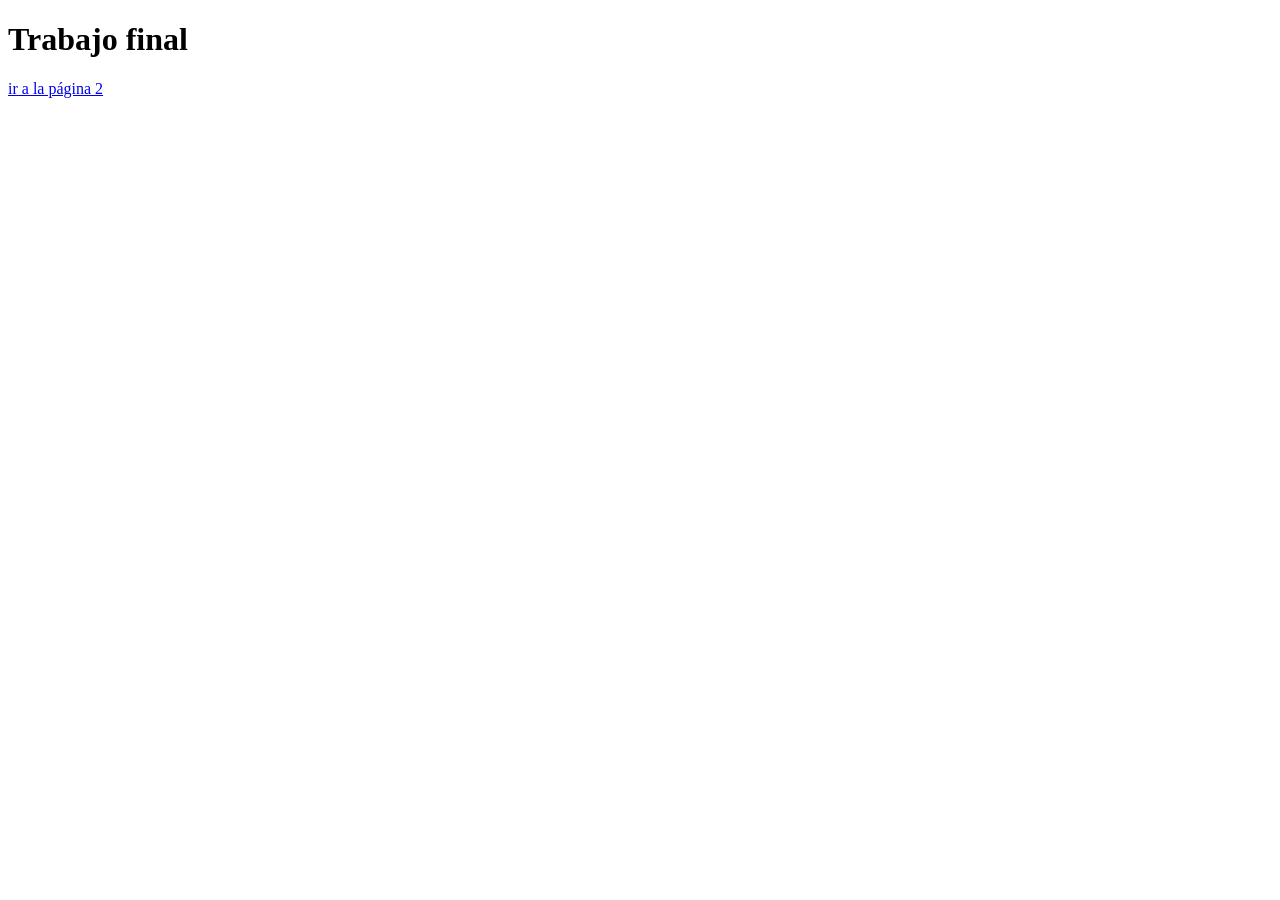
==== index.html @ 7cba4de2 "inicio" ====
<!DOCTYPE html>
<html lang="en">
<head>
    <meta charset="UTF-8">
    <meta name="viewport" content="width=device-width, initial-scale=1.0">
    <title>Document</title>
    <link rel="stylesheet" href="style.css">
    <script src="script.js"></script>
</head>
<body>
    <h1>Trabajo final</h1>
    <a href="pag2.html">ir a la página 2</a><!-- esto linkea la otra página -->
    <!-- si quiero que toda la página tenga la misma estética, no hace falta tener más de un css y js para todo -->
</body>
</html>
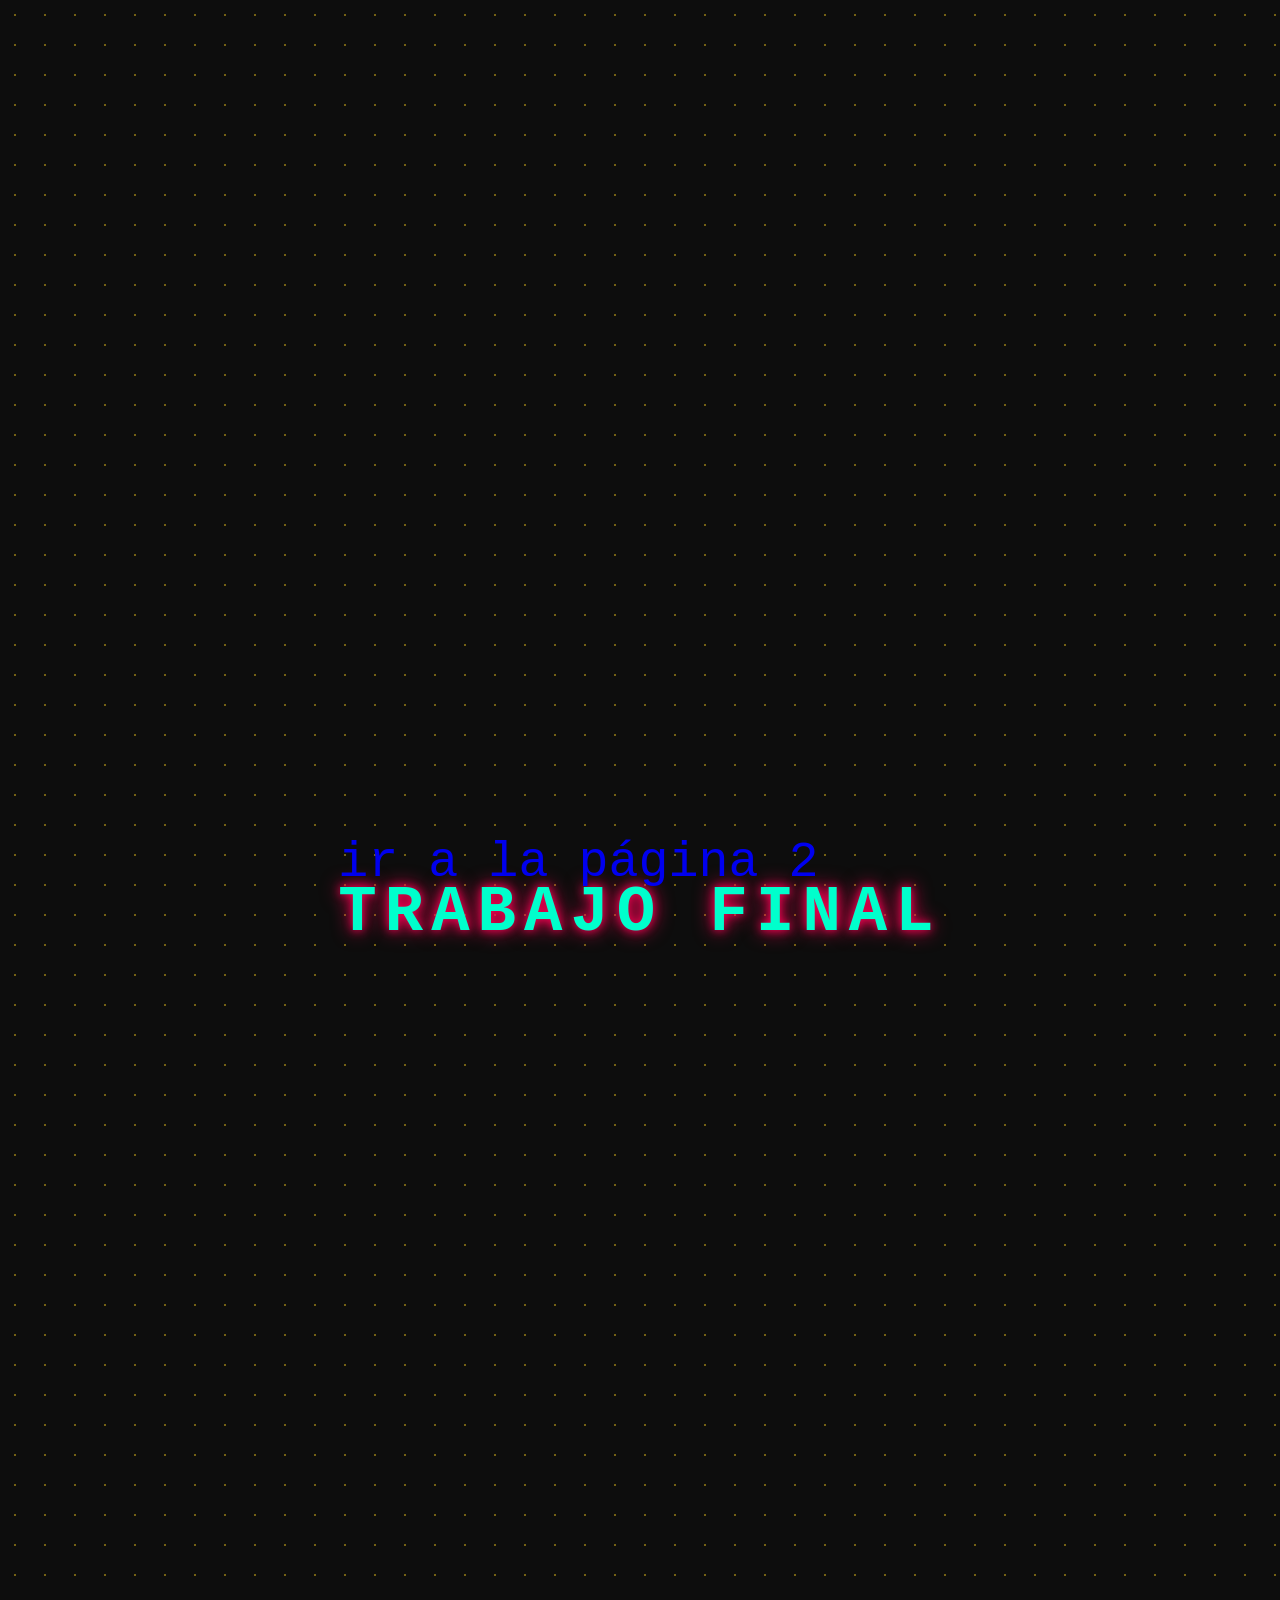
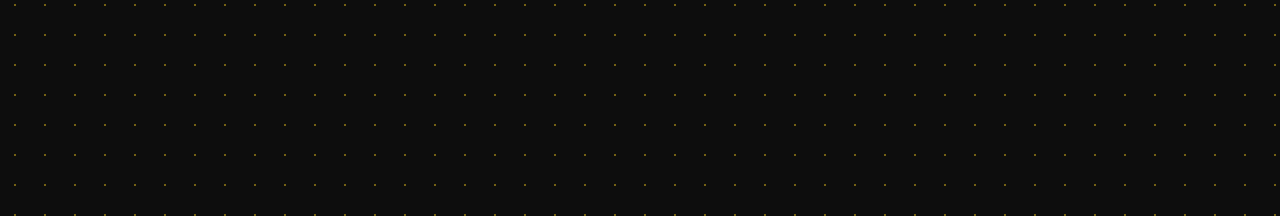
==== commit 736b2ecc: "Cambios" ====
--- a/index.html
+++ b/index.html
@@ -3,12 +3,15 @@
 <head>
     <meta charset="UTF-8">
     <meta name="viewport" content="width=device-width, initial-scale=1.0">
+    <link rel="icon" href="https://i.pinimg.com/736x/b4/0c/2b/b40c2bb600a9d4af351a5c3eaad31397.jpg">
     <title>Document</title>
     <link rel="stylesheet" href="style.css">
     <script src="script.js"></script>
 </head>
 <body>
-    <h1>Trabajo final</h1>
+    <div id="titulo">
+        <h1>Trabajo final</h1>
+
     <a href="pag2.html">ir a la página 2</a><!-- esto linkea la otra página -->
     <!-- si quiero que toda la página tenga la misma estética, no hace falta tener más de un css y js para todo -->
 </body>
--- a/style.css
+++ b/style.css
@@ -0,0 +1,42 @@
+body {
+    background-color: #0d0d0d; /* Negro profundo */
+    color: #00ffcc; /* Verde neón/cyborg */
+    font-family: 'Courier New', Courier, monospace;
+    
+    /* Esto hace que el contenido ocupe siempre el alto de la pantalla */
+    min-height: 200vh; 
+    display: flex;
+    flex-direction: column;
+    align-items: center;
+    justify-content: center;
+    
+    /* Textura orgánica/experimental de fondo */
+    background-image: radial-gradient(circle, #746113 1px, transparent 1px);
+    background-size: 30px 30px; 
+}
+.titulo {
+  width: 100%;
+  height: 70vh;
+  background-color: rgb(18, 75, 98);
+  position: relative;
+}
+
+h1 {
+    font-size: clamp(2rem, 10vw, 4rem); /* Se adapta al tamaño del monitor */
+    text-transform: uppercase;
+    letter-spacing: 0.5rem;
+    text-shadow: 0 0 10px #ff0055, 0 0 20px #ff0055; /* Resplandor rojizo visceral */
+    margin-bottom: 2rem;
+    text-align: center;
+}
+a {
+    position: absolute;
+    font-size: 50px;
+    text-decoration: none;
+    bottom: 1vh;
+
+}
+
+a:visited, a:active{
+    color: rgb(128, 111, 0)
+}
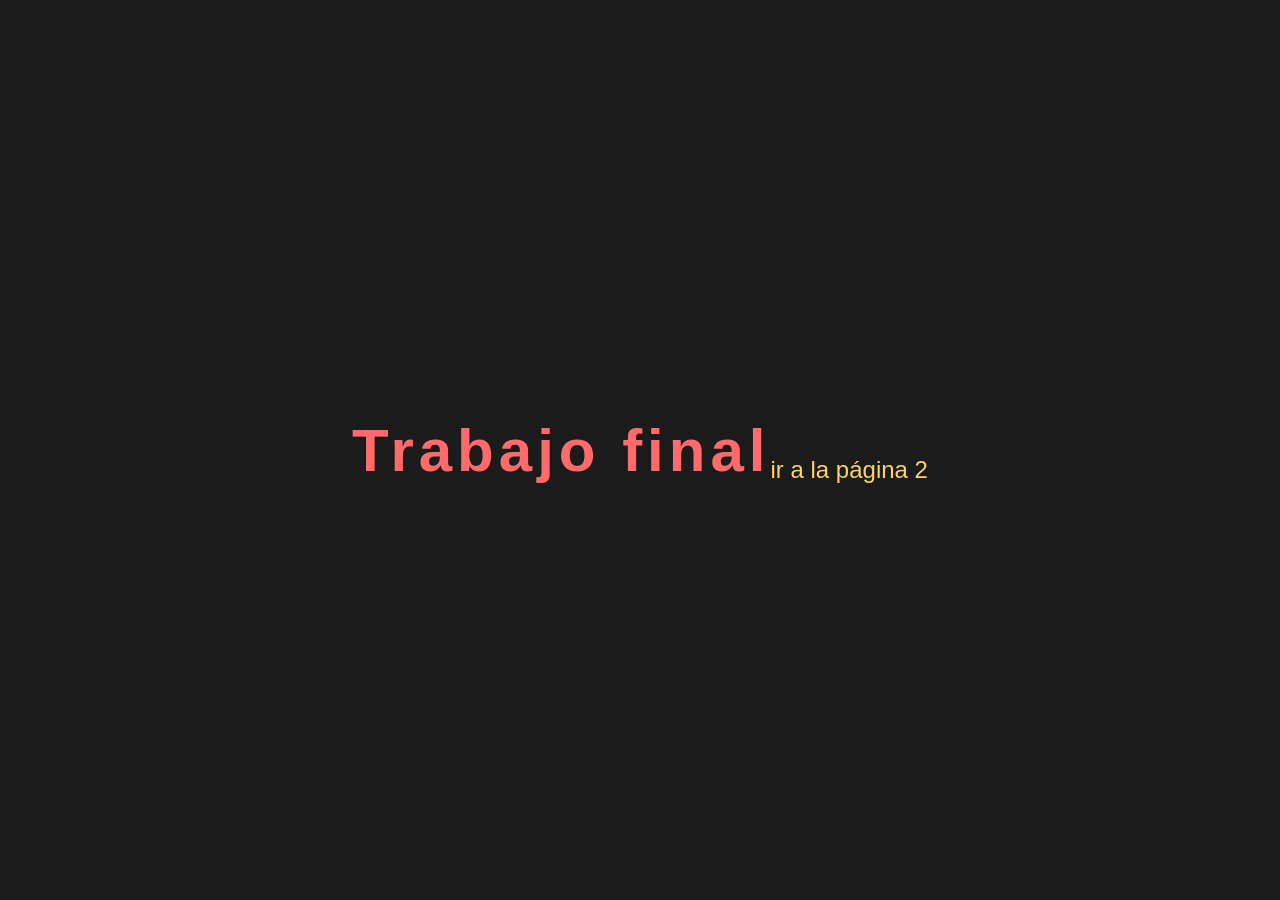
==== commit 8982d7a9: "Actualización" ====
--- a/index.html
+++ b/index.html
@@ -1,18 +1,20 @@
 <!DOCTYPE html>
-<html lang="en">
+<html lang="es">
 <head>
     <meta charset="UTF-8">
     <meta name="viewport" content="width=device-width, initial-scale=1.0">
     <link rel="icon" href="https://i.pinimg.com/736x/b4/0c/2b/b40c2bb600a9d4af351a5c3eaad31397.jpg">
     <title>Document</title>
     <link rel="stylesheet" href="style.css">
-    <script src="script.js"></script>
+    
 </head>
 <body>
     <div id="titulo">
         <h1>Trabajo final</h1>
+    </div>
 
     <a href="pag2.html">ir a la página 2</a><!-- esto linkea la otra página -->
     <!-- si quiero que toda la página tenga la misma estética, no hace falta tener más de un css y js para todo -->
+    <script src="script.js"></script>
 </body>
 </html>
--- a/style.css
+++ b/style.css
@@ -1,42 +1,43 @@
 body {
-    background-color: #0d0d0d; /* Negro profundo */
-    color: #00ffcc; /* Verde neón/cyborg */
-    font-family: 'Courier New', Courier, monospace;
-    
-    /* Esto hace que el contenido ocupe siempre el alto de la pantalla */
-    min-height: 200vh; 
-    display: flex;
-    flex-direction: column;
+    background-color: #1b1b1b; /* Negro profundo */
+    color: #f2c6b6; /* Verde neón/cyborg */
+    font-family: Arial, Helvetica, sans-serif;
+    margin: 0;
+    display: flex; /*así el contenedor se vuelve flex container y sus hijos se organizan de manera flexible*/
+    justify-content: center;
     align-items: center;
-    justify-content: center;
+    height: 100vh; /*vh= viewport height o alatura de pantalla. 100 es la altura total de la pantalla*/
     
     /* Textura orgánica/experimental de fondo */
-    background-image: radial-gradient(circle, #746113 1px, transparent 1px);
-    background-size: 30px 30px; 
+    /*background-image: radial-gradient(circle, #746113 1px, transparent 1px);
+    background-size: 30px 30px; */
+    
 }
-.titulo {
-  width: 100%;
-  height: 70vh;
-  background-color: rgb(18, 75, 98);
-  position: relative;
+#titulo {
+    text-align: center;
 }
 
-h1 {
-    font-size: clamp(2rem, 10vw, 4rem); /* Se adapta al tamaño del monitor */
-    text-transform: uppercase;
-    letter-spacing: 0.5rem;
-    text-shadow: 0 0 10px #ff0055, 0 0 20px #ff0055; /* Resplandor rojizo visceral */
-    margin-bottom: 2rem;
-    text-align: center;
+h1{
+    font-size: 60px;
+    letter-spacing: 5px; /*espacio entre letras*/
+    color: #ff6b6b;
 }
-a {
-    position: absolute;
-    font-size: 50px;
+
+/* link */
+
+a{
+    display: inline-block; /*Se comporta como texto pero tiene tamaño y margen - permite que el link tenga tamaño, borde y se comporte como un bloque (es por seguridad, sin esto alguno estilos no funcionan)*/
+    margin-top: 40px;
+    font-size: 24px;
     text-decoration: none;
-    bottom: 1vh;
+    color: #ffd166;
+    transition: 0.3s; /*cualquie cambio visual se hará por 0.3s*/
 
 }
-
+a:hover{ /*cuando el mouse está encima*/
+    color: #00fff7;
+    transform: scale(1.1); /*agranda el elemento*/
+}
 a:visited, a:active{
-    color: rgb(128, 111, 0)
+    color: #ffd166;
 }
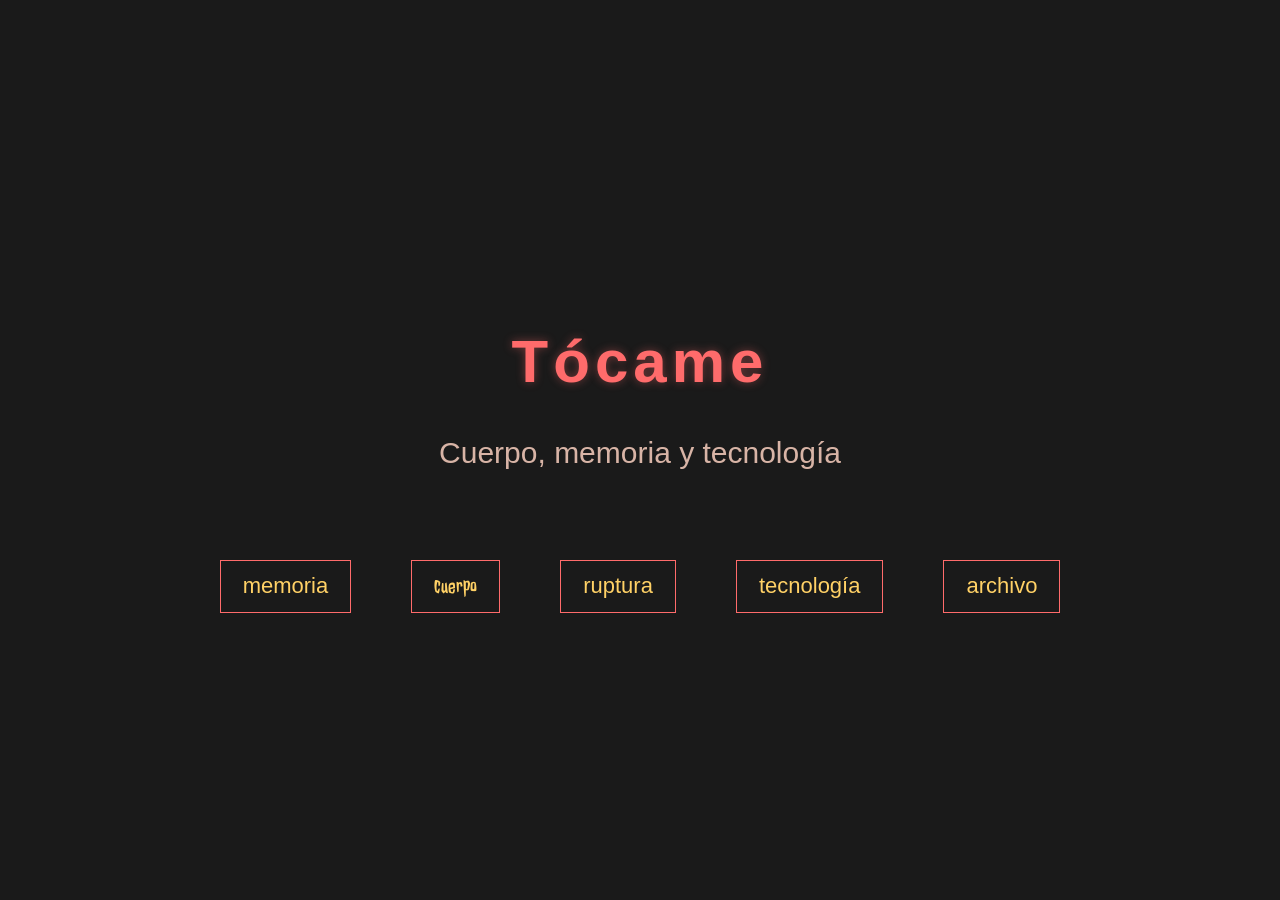
==== commit 9142417c: "Cambios nuevos" ====
--- a/index.html
+++ b/index.html
@@ -4,16 +4,28 @@
     <meta charset="UTF-8">
     <meta name="viewport" content="width=device-width, initial-scale=1.0">
     <link rel="icon" href="https://i.pinimg.com/736x/b4/0c/2b/b40c2bb600a9d4af351a5c3eaad31397.jpg">
-    <title>Document</title>
+    <title>El cuerpo recuerda</title>
     <link rel="stylesheet" href="style.css">
+    <link href="https://api.fontshare.com/v2/css?f[]=stardom@400&f[]=clash-display@1&display=swap" rel="stylesheet">
     
 </head>
 <body>
-    <div id="titulo">
-        <h1>Trabajo final</h1>
+    <div id="contenedor">
+        <h1 id="titulo">Tócame</h1>
+        <p class="subtitulo">
+            Cuerpo, memoria y tecnología
+        </p>
+        <div class="exploracion">
+            <a id="memoria" href="memoria.html">memoria</a>
+            <a id="cuerpo" href="cuerpo.html">cuerpo</a>
+            <a id="ruptura" href="ruptura.html">ruptura</a>
+            <a id="tecnologia" href="tecnologia.html">tecnología</a>
+            <a id="archivo" href="archivo.html">archivo</a>
+        </div>
     </div>
 
-    <a href="pag2.html">ir a la página 2</a><!-- esto linkea la otra página -->
+    <!--<a href="pag2.html">ir a la página 2</a> -->
+    <!-- esto linkea la otra página -->
     <!-- si quiero que toda la página tenga la misma estética, no hace falta tener más de un css y js para todo -->
     <script src="script.js"></script>
 </body>
--- a/style.css
+++ b/style.css
@@ -1,6 +1,9 @@
+
+@import url('https://fonts.googleapis.com/css2?family=Jolly+Lodger&display=swap');
+
 body {
-    background-color: #1b1b1b; /* Negro profundo */
-    color: #f2c6b6; /* Verde neón/cyborg */
+    background-color: #1a1a1a; /* Negro profundo */
+    color: #f2c6b6; 
     font-family: Arial, Helvetica, sans-serif;
     margin: 0;
     display: flex; /*así el contenedor se vuelve flex container y sus hijos se organizan de manera flexible*/
@@ -13,14 +16,47 @@
     background-size: 30px 30px; */
     
 }
+
+#contenedor{
+    text-align: center;
+    max-width:900px;
+}
 #titulo {
     text-align: center;
+    cursor:pointer;
 }
+
+.subtitulo{
+    margin-top: 10px;
+    color: #d8b4a6;
+    font-size: 30px;
+}
+
+.exploracion{ /*aquí se logra que los links se ajusten automáticamente*/
+    margin-top: 50px;
+    display: flex;
+    gap:60px; /*se aplica sobre el contenedor padre, define el espacio entre filas y columnas en contenedores*/
+    flex-wrap:wrap; /*esto permite que los elementos hijos denrtro de un contenedor flexible se ajusten automáticamente*/
+    justify-content:center;
+}
+
+.exploracion a{
+
+    font-size:22px;
+    text-decoration:none;
+    color:#ffd166;
+    border:1px solid #ff6b6b; /*Dibuja un borde sólido de 1 píxel alrededor del enlace*/
+    padding:12px 22px; /*Crea espacio interno entre el texto y el borde (12px arriba/abajo y 22px lados)*/
+    transition:0.3s;
+}
+
+
 
 h1{
     font-size: 60px;
     letter-spacing: 5px; /*espacio entre letras*/
     color: #ff6b6b;
+    text-shadow:0 0 10px rgba(255,107,107,0.4);
 }
 
 /* link */
@@ -34,10 +70,18 @@
     transition: 0.3s; /*cualquie cambio visual se hará por 0.3s*/
 
 }
-a:hover{ /*cuando el mouse está encima*/
+.exploracion a:hover{ /*cuando el mouse está encima*/
     color: #00fff7;
     transform: scale(1.1); /*agranda el elemento*/
 }
 a:visited, a:active{
     color: #ffd166;
+}
+#memoria{
+    font-family: 'Stardom', sans-serif;
+}
+
+#cuerpo{
+    font-family: "Jolly Lodger", system-ui;
+
 }
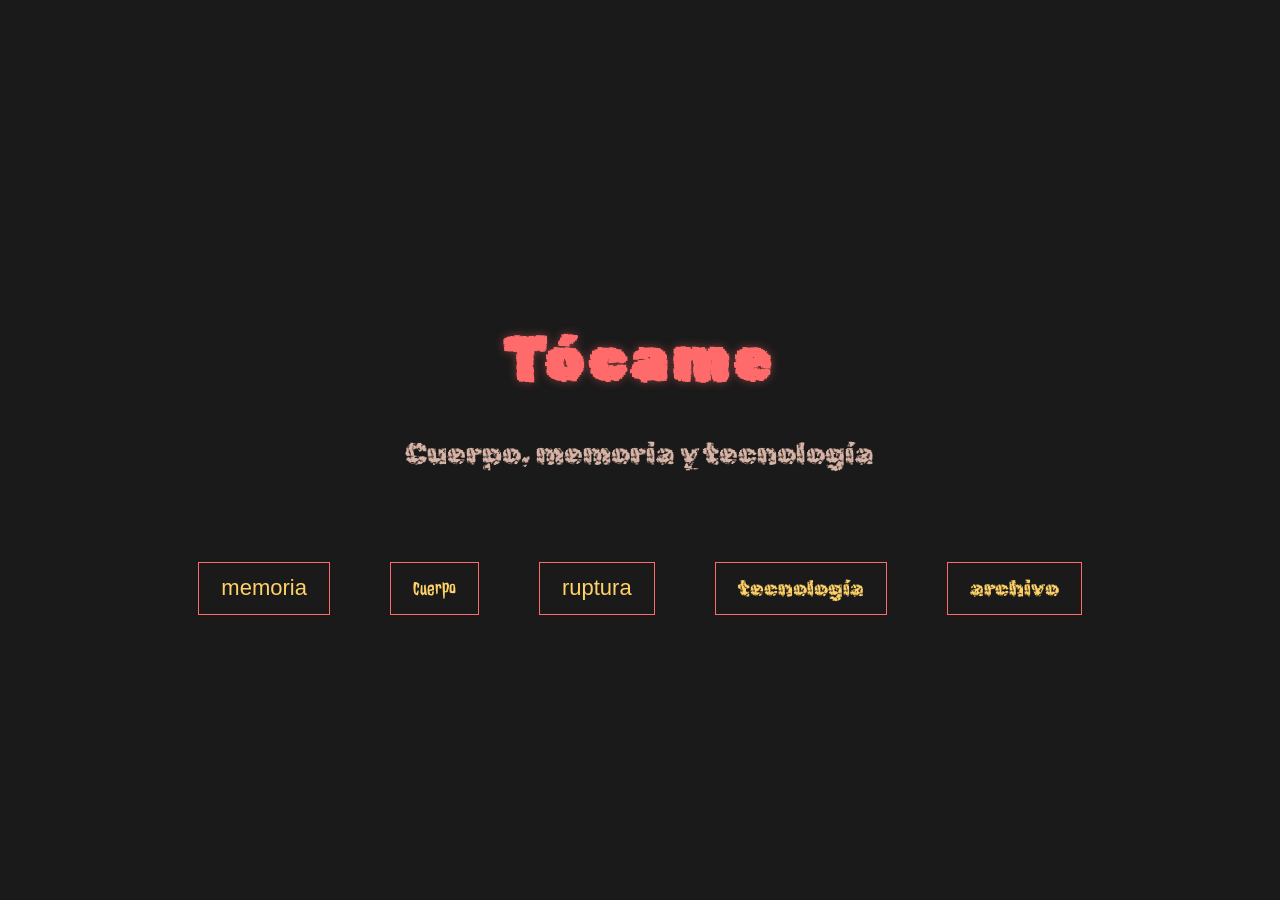
==== commit ab8e8f00: "Fuentes" ====
--- a/index.html
+++ b/index.html
@@ -7,7 +7,7 @@
     <title>El cuerpo recuerda</title>
     <link rel="stylesheet" href="style.css">
     <link href="https://api.fontshare.com/v2/css?f[]=stardom@400&f[]=clash-display@1&display=swap" rel="stylesheet">
-    
+    <link href="https://api.fontshare.com/v2/css?f[]=stardom@400&f[]=clash-display@1&display=swap" rel="stylesheet">
 </head>
 <body>
     <div id="contenedor">
--- a/style.css
+++ b/style.css
@@ -1,10 +1,13 @@
 
 @import url('https://fonts.googleapis.com/css2?family=Jolly+Lodger&display=swap');
+@import url('https://fonts.googleapis.com/css2?family=Rubik+Storm&display=swap');
 
 body {
     background-color: #1a1a1a; /* Negro profundo */
     color: #f2c6b6; 
-    font-family: Arial, Helvetica, sans-serif;
+    font-family: "Rubik Storm", system-ui;
+    font-weight: 150;
+    font-style: normal;
     margin: 0;
     display: flex; /*así el contenedor se vuelve flex container y sus hijos se organizan de manera flexible*/
     justify-content: center;
@@ -83,5 +86,8 @@
 
 #cuerpo{
     font-family: "Jolly Lodger", system-ui;
+}
 
+#ruptura{
+    font-family: 'Stardom', sans-serif;
 }
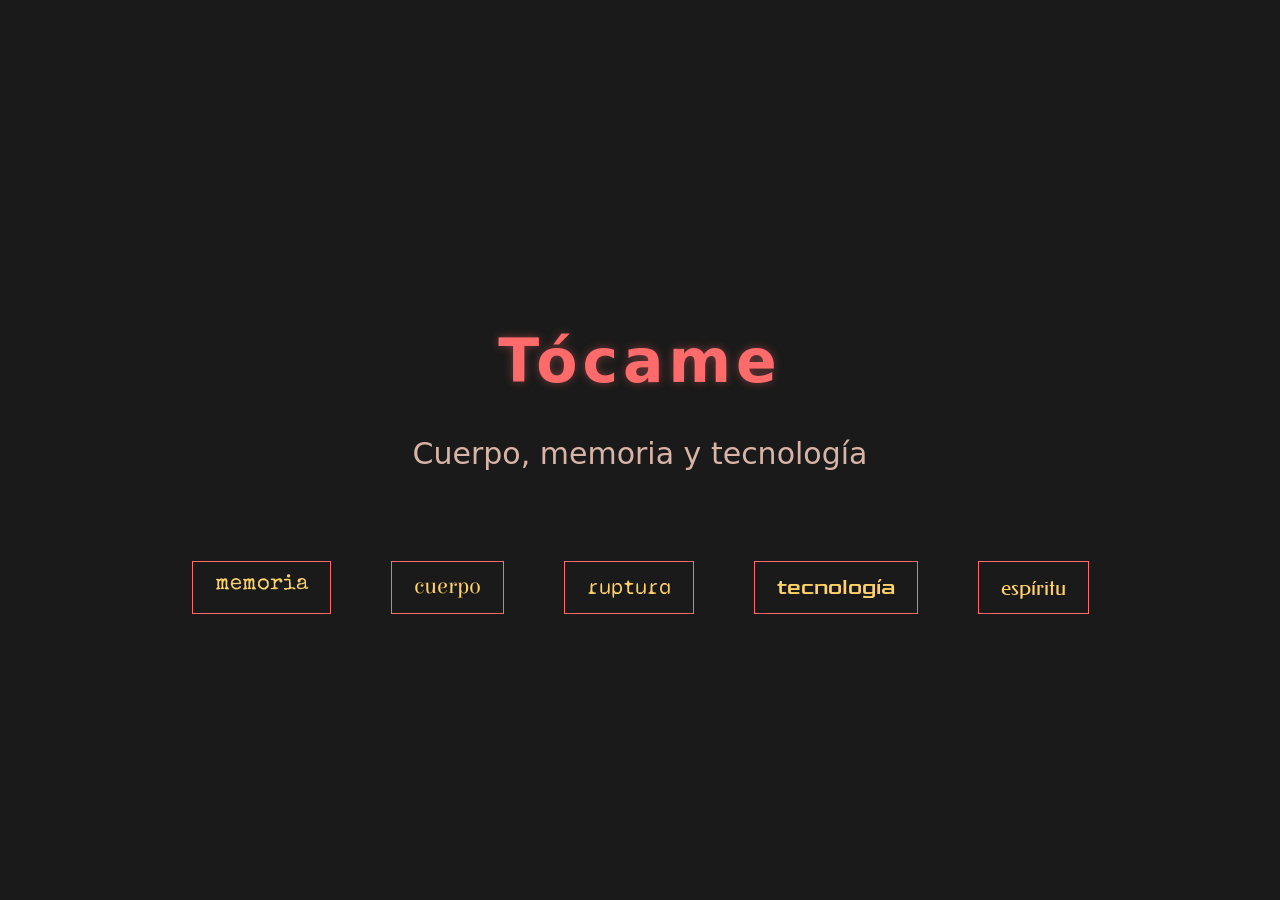
==== commit d54ffdd8: "Nueva interfaz y audio" ====
--- a/index.html
+++ b/index.html
@@ -6,8 +6,6 @@
     <link rel="icon" href="https://i.pinimg.com/736x/b4/0c/2b/b40c2bb600a9d4af351a5c3eaad31397.jpg">
     <title>El cuerpo recuerda</title>
     <link rel="stylesheet" href="style.css">
-    <link href="https://api.fontshare.com/v2/css?f[]=stardom@400&f[]=clash-display@1&display=swap" rel="stylesheet">
-    <link href="https://api.fontshare.com/v2/css?f[]=stardom@400&f[]=clash-display@1&display=swap" rel="stylesheet">
 </head>
 <body>
     <div id="contenedor">
@@ -20,9 +18,13 @@
             <a id="cuerpo" href="cuerpo.html">cuerpo</a>
             <a id="ruptura" href="ruptura.html">ruptura</a>
             <a id="tecnologia" href="tecnologia.html">tecnología</a>
-            <a id="archivo" href="archivo.html">archivo</a>
+            <a id="espiritu" href="espiritu.html">espíritu</a>
         </div>
     </div>
+     
+    <audio id="sonido">
+        <source src="audio/Cello music.mp3" type="audio/mpeg">
+    </audio>
 
     <!--<a href="pag2.html">ir a la página 2</a> -->
     <!-- esto linkea la otra página -->
--- a/style.css
+++ b/style.css
@@ -1,6 +1,8 @@
-
-@import url('https://fonts.googleapis.com/css2?family=Jolly+Lodger&display=swap');
-@import url('https://fonts.googleapis.com/css2?family=Rubik+Storm&display=swap');
+@import url('https://fonts.googleapis.com/css2?family=Special+Elite&display=swap'); /*fuente memoria*/
+@import url('https://fonts.googleapis.com/css2?family=Elsie:wght@400;900&display=swap'); /*fuente cuerpo*/
+@import url('https://fonts.googleapis.com/css2?family=Syne+Mono&display=swap'); /*fuente ruptura*/
+@import url('https://fonts.googleapis.com/css2?family=Goldman&display=swap'); /*fuente tecnología*/
+@import url('https://fonts.googleapis.com/css2?family=Federo&display=swap'); /*fuente espíritu*/
 
 body {
     background-color: #1a1a1a; /* Negro profundo */
@@ -53,8 +55,6 @@
     transition:0.3s;
 }
 
-
-
 h1{
     font-size: 60px;
     letter-spacing: 5px; /*espacio entre letras*/
@@ -81,13 +81,31 @@
     color: #ffd166;
 }
 #memoria{
-    font-family: 'Stardom', sans-serif;
+    font-family: "Special Elite", system-ui;
+    font-weight: 400;
+    font-style: normal;
 }
 
 #cuerpo{
-    font-family: "Jolly Lodger", system-ui;
+    font-family: "Elsie", serif;
+    font-weight: 400;
+    font-style: normal;
 }
 
 #ruptura{
-    font-family: 'Stardom', sans-serif;
+    font-family: "Syne Mono", monospace;
+    font-weight: 200;
+    font-style: normal;
+}
+
+#tecnologia{
+    font-family: "Goldman", sans-serif;
+    font-weight: 400;
+    font-style: normal;
+}
+
+#espiritu{
+    font-family: "Federo", sans-serif;
+    font-weight: 400;
+    font-style: normal;
 }
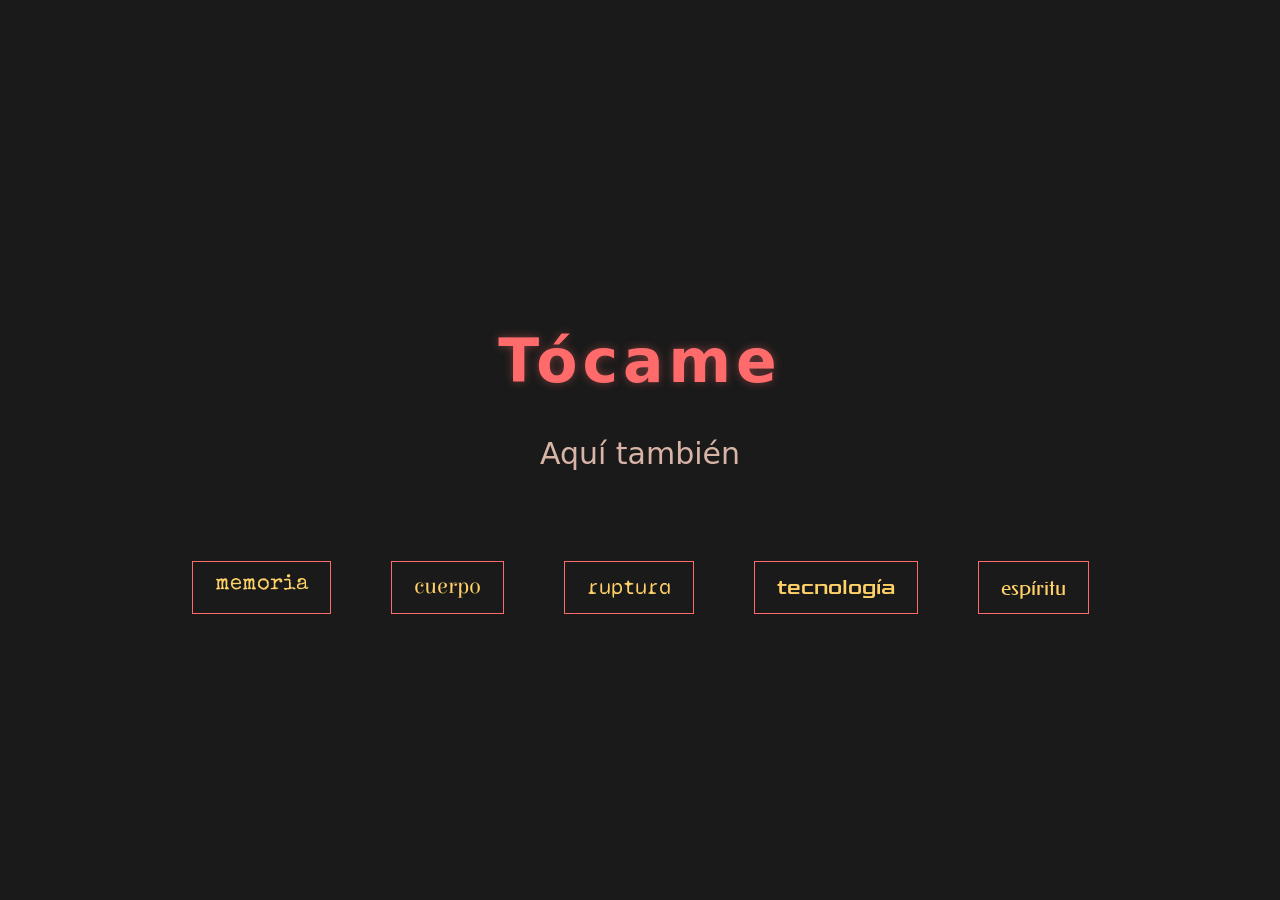
==== commit fd13b3a5: "Mejora" ====
--- a/index.html
+++ b/index.html
@@ -11,7 +11,7 @@
     <div id="contenedor">
         <h1 id="titulo">Tócame</h1>
         <p class="subtitulo">
-            Cuerpo, memoria y tecnología
+            Aquí también
         </p>
         <div class="exploracion">
             <a id="memoria" href="memoria.html">memoria</a>
--- a/style.css
+++ b/style.css
@@ -35,6 +35,7 @@
     margin-top: 10px;
     color: #d8b4a6;
     font-size: 30px;
+    cursor:pointer;
 }
 
 .exploracion{ /*aquí se logra que los links se ajusten automáticamente*/
@@ -61,7 +62,6 @@
     color: #ff6b6b;
     text-shadow:0 0 10px rgba(255,107,107,0.4);
 }
-
 /* link */
 
 a{
@@ -71,6 +71,10 @@
     text-decoration: none;
     color: #ffd166;
     transition: 0.3s; /*cualquie cambio visual se hará por 0.3s*/
+
+}
+
+.subtitulo a:hover{
 
 }
 .exploracion a:hover{ /*cuando el mouse está encima*/
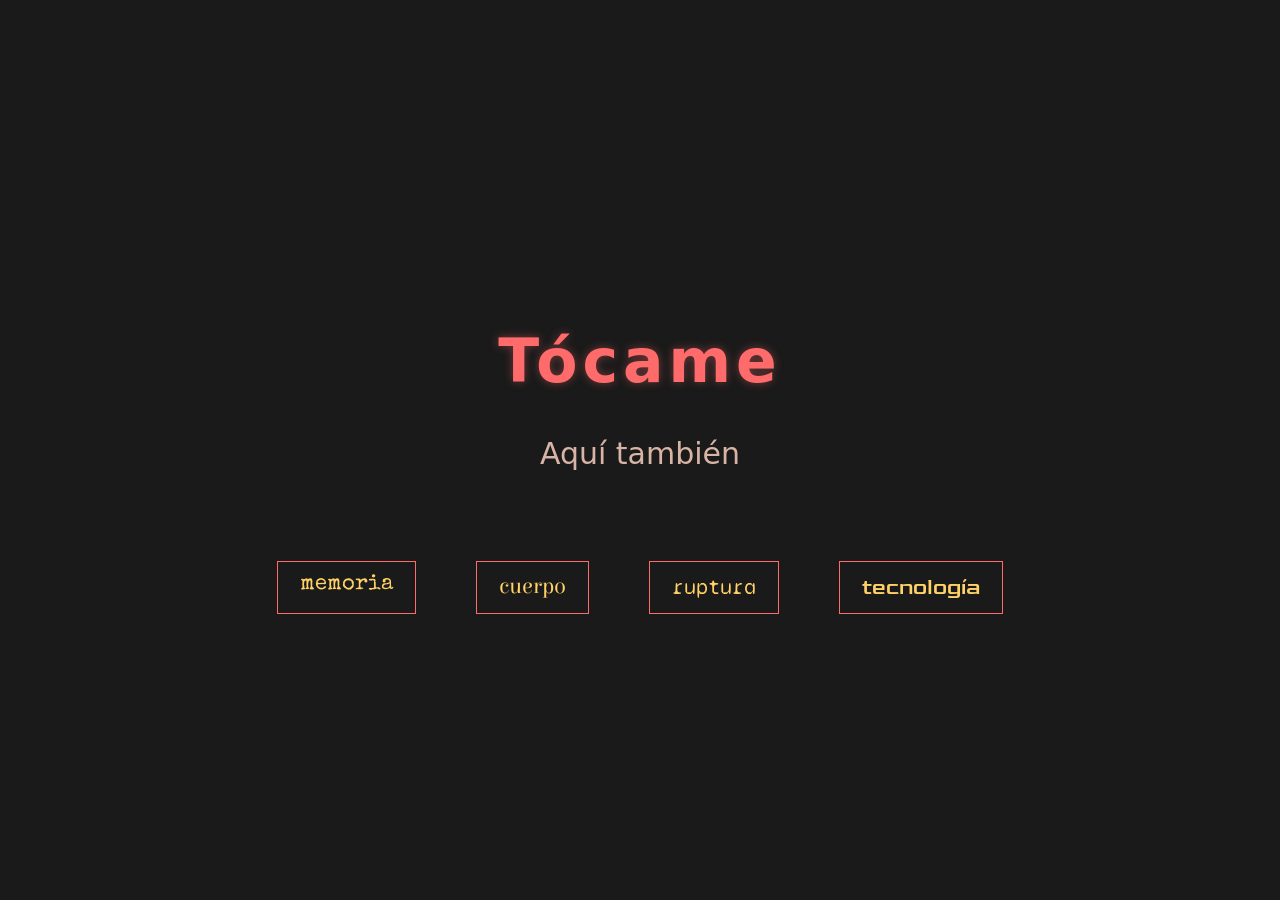
==== commit cb878103: "Cambio final" ====
--- a/index.html
+++ b/index.html
@@ -18,7 +18,6 @@
             <a id="cuerpo" href="cuerpo.html">cuerpo</a>
             <a id="ruptura" href="ruptura.html">ruptura</a>
             <a id="tecnologia" href="tecnologia.html">tecnología</a>
-            <a id="espiritu" href="espiritu.html">espíritu</a>
         </div>
     </div>
      
--- a/style.css
+++ b/style.css
@@ -2,7 +2,6 @@
 @import url('https://fonts.googleapis.com/css2?family=Elsie:wght@400;900&display=swap'); /*fuente cuerpo*/
 @import url('https://fonts.googleapis.com/css2?family=Syne+Mono&display=swap'); /*fuente ruptura*/
 @import url('https://fonts.googleapis.com/css2?family=Goldman&display=swap'); /*fuente tecnología*/
-@import url('https://fonts.googleapis.com/css2?family=Federo&display=swap'); /*fuente espíritu*/
 
 body {
     background-color: #1a1a1a; /* Negro profundo */
@@ -74,9 +73,6 @@
 
 }
 
-.subtitulo a:hover{
-
-}
 .exploracion a:hover{ /*cuando el mouse está encima*/
     color: #00fff7;
     transform: scale(1.1); /*agranda el elemento*/
@@ -107,9 +103,3 @@
     font-weight: 400;
     font-style: normal;
 }
-
-#espiritu{
-    font-family: "Federo", sans-serif;
-    font-weight: 400;
-    font-style: normal;
-}
